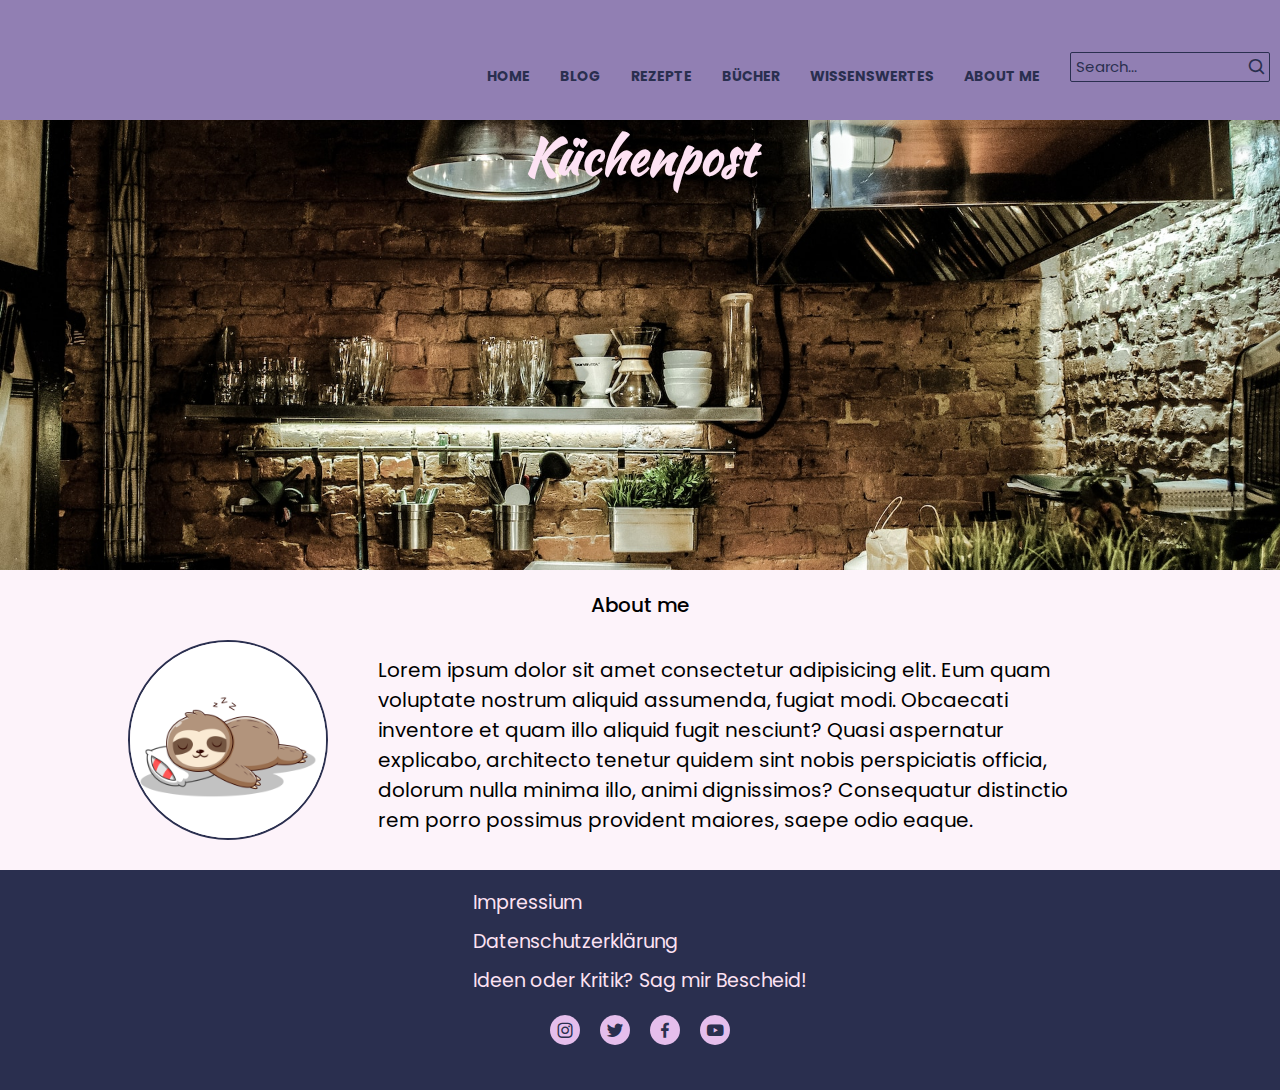
==== aboutme.html @ c2f1cff7 "Patricia: about me site finish" ====
<!DOCTYPE html>
<html lang="en">
  <head id="home">
    <meta charset="UTF-8" />
    <meta name="viewport" content="width=device-width, initial-scale=1.0" />
    <!-- Favicon -->
    <link rel="icon" href="/img/favicon.png" />
    <!-- Boxicons -->
    <link
      href="https://unpkg.com/boxicons@2.1.4/css/boxicons.min.css"
      rel="stylesheet"
    />
    <!-- Style Sheet -->
    <link rel="stylesheet" href="css/main.css" />
    <title>Kuechenpost</title>
  </head>
  <body>
    <header class="header">
      <!-- <div class="logo">
        <h2>Küchenpost</h2>
      </div> -->
      <div class="burger-menu">
        <i class="bx bx-menu"></i>
      </div>
      <nav class="navbar">
        <ul class="navbar__links">
          <li><a href="index.html">Home</a></li>
          <li><a href="blog.html">Blog</a></li>
          <li><a href="recipes.html">Rezepte</a></li>
          <li><a href="book.html">Bücher</a></li>
          <li><a href="#">Wissenswertes</a></li>
          <li><a href="aboutme.html">about me</a></li>
        </ul>
      </nav>
      <form action="#" class="search-bar">
        <input type="text" placeholder="Search..." />
        <button type="submit"><i class="bx bx-search"></i></button>
      </form>
    </header>
    <main>
      <div class="hero">
        <h1>Küchenpost</h1>
      </div>
      <h2>About me</h2>
      <div class="container about-me">
        <img src="img/sloth.jpg" alt="">
        <p>
          Lorem ipsum dolor sit amet consectetur adipisicing elit. Eum quam
          voluptate nostrum aliquid assumenda, fugiat modi. Obcaecati inventore
          et quam illo aliquid fugit nesciunt? Quasi aspernatur explicabo,
          architecto tenetur quidem sint nobis perspiciatis officia, dolorum
          nulla minima illo, animi dignissimos? Consequatur distinctio rem porro
          possimus provident maiores, saepe odio eaque.
        </p>
      </div>
    </main>

    <footer>
      <section class="footer">
        <div class="footer__links">
          <ul>
            <li><a href="impressium.html">Impressium</a></li>
            <li><a href="datenschutz.html">Datenschutzerklärung</a></li>
            <li>
              <a href="contactme.html">Ideen oder Kritik? Sag mir Bescheid!</a>
            </li>
          </ul>

          <div class="footer__icon">
            <a href="#"><i class="bx bxl-instagram"></i></a>
            <a href="#"><i class="bx bxl-twitter"></i></a>
            <a href="#"><i class="bx bxl-facebook"></i></a>
            <a href="#"><i class="bx bxl-youtube"></i></a>
          </div>
        </div>
      </section>
    </footer>

    <script type="text/javascript" src="/script.js"></script>
  </body>
</html>
---- css/main.css ----
@import url("https://fonts.googleapis.com/css2?family=Kaushan+Script&display=swap");
@import url("https://fonts.googleapis.com/css2?family=Poppins:wght@100;200;300;400;500;600;700;800;900&display=swap");
* {
  margin: 0;
  padding: 0;
  box-sizing: border-box;
  text-decoration: none;
  text-decoration-color: none;
}

:root {
  font-size: 62.5%;
  font-family: "Poppins", sans-serif;
}

body {
  background-color: #fdf3fa;
}

h2 {
  font-size: 2rem;
  font-weight: 500;
  text-align: center;
}

img {
  width: 20rem;
  aspect-ratio: 1/1;
  border-radius: 10%;
}

.header {
  position: fixed;
  top: 0;
  width: 100%;
  height: 12rem;
  background-color: #917fb3;
  display: flex;
  align-items: center;
  justify-content: flex-end;
}
.header .logo {
  display: flex;
  justify-content: center;
  align-items: center;
  margin-left: 3rem;
  margin-bottom: -0.9rem;
  font-family: "Kaushan Script", cursive;
  font-size: 2.5rem;
  color: #2a2f4f;
}

.burger-menu {
  display: block;
  cursor: pointer;
  font-size: 3rem;
  margin-right: 1rem;
  margin-bottom: -1.2rem;
}
.burger-menu .bx {
  color: #2a2f4f;
}

.navbar {
  display: none;
}
.navbar .navbar__links {
  display: flex;
  justify-content: flex-end;
  margin: 3rem;
  margin-bottom: -0.2rem;
  gap: 3rem;
  list-style: none;
  font-size: 1.4rem;
  font-weight: bold;
  text-transform: uppercase;
  color: #2a2f4f;
}
.navbar .navbar__links a {
  position: relative;
  font-size: 1.4rem;
  color: #2a2f4f;
}
.navbar .navbar__links a::after {
  content: "";
  position: absolute;
  left: 0;
  bottom: -0.3rem;
  width: 100%;
  height: 0.1rem;
  background: #2a2f4f;
  border-radius: 0.2rem;
  transform: translateY(0.8rem);
  opacity: 0;
  transition: 0.5s;
}
.navbar .navbar__links a:hover::after {
  transform: translateY(0);
  opacity: 1;
}
.navbar .navbar__links a:focus {
  color: #2a2f4f;
}

.search-bar {
  display: none;
  width: 20rem;
  height: 3rem;
  margin-bottom: -1.3rem;
  margin-right: 1rem;
  background: transparent;
  border: 0.1rem solid #2a2f4f;
  border-radius: 0.2rem;
}
.search-bar input {
  width: 100%;
  background: transparent;
  border: none;
  outline: none;
  font-size: 1.5rem;
  color: #2a2f4f;
  font-family: "Poppins", sans-serif;
  padding-left: 0.5rem;
}
.search-bar input::-moz-placeholder {
  color: #2a2f4f;
}
.search-bar input::placeholder {
  color: #2a2f4f;
}
.search-bar button {
  width: 2.8rem;
  height: 100%;
  background: transparent;
  border: none;
  outline: none;
  display: flex;
  justify-content: center;
  align-items: center;
}
.search-bar button i {
  font-size: 2rem;
  color: #2a2f4f;
}

main {
  display: flex;
  justify-content: center;
  display: flex;
  flex-direction: column;
  justify-content: center;
  margin-top: 10rem;
}
main .hero {
  width: 100%;
  height: 50vh;
  background-image: url("/img/background.jpg");
  background-size: cover;
  background-position: center;
  background-repeat: no-repeat;
}
main .hero h1 {
  color: #fde2f3;
  font-family: "Kaushan Script", cursive;
  font-size: 5rem;
  display: flex;
  justify-content: center;
  align-content: center;
}
main .hero2 {
  width: 100%;
  height: 10vh;
}
main div {
  margin: 2rem 0;
}
main div p {
  margin: 0 5rem;
  font-size: 2rem;
}

.container {
  width: 80%;
  margin: 2rem 10%;
  display: flex;
  flex-direction: column;
  justify-content: center;
  align-items: center;
}
.container img {
  width: 20rem;
  aspect-ratio: 1/1;
  border-radius: 50%;
  border: 0.2rem solid #2a2f4f;
  margin-bottom: 1rem;
  display: flex;
  justify-content: center;
}

.footer {
  background-color: #2a2f4f;
  height: 22rem;
  display: flex;
  justify-content: center;
}

.footer__links {
  margin: 2vh 15vw;
}
.footer__links li {
  list-style: none;
  margin-bottom: 1rem;
}
.footer__links li:hover {
  transform: translateX(-12px);
}
.footer__links li a {
  font-size: 1.9rem;
  color: #fde2f3;
  margin-bottom: 1rem;
  transition: 0.4s;
}
.footer__links li a:hover {
  color: #917fb3;
}

.footer__icon {
  display: flex;
  justify-content: center;
  align-items: center;
}
.footer__icon i {
  font-size: 2rem;
  color: #2a2f4f;
  height: 3rem;
  width: 3rem;
  border-radius: 50%;
  margin: 1rem;
  background-color: #e5beec;
  display: flex;
  justify-content: center;
  align-items: center;
  transition: 0.7s;
}
.footer__icon i:hover {
  transform: scale(1.8);
  color: #fde2f3;
  background-color: #2a2f4f;
}

@media screen and (min-width: 768px) {
  .navbar {
    display: flex;
  }
  .burger-menu {
    display: none;
  }
  .search-bar {
    display: flex;
  }
  .container {
    display: flex;
    flex-direction: row;
  }
}/*# sourceMappingURL=main.css.map */
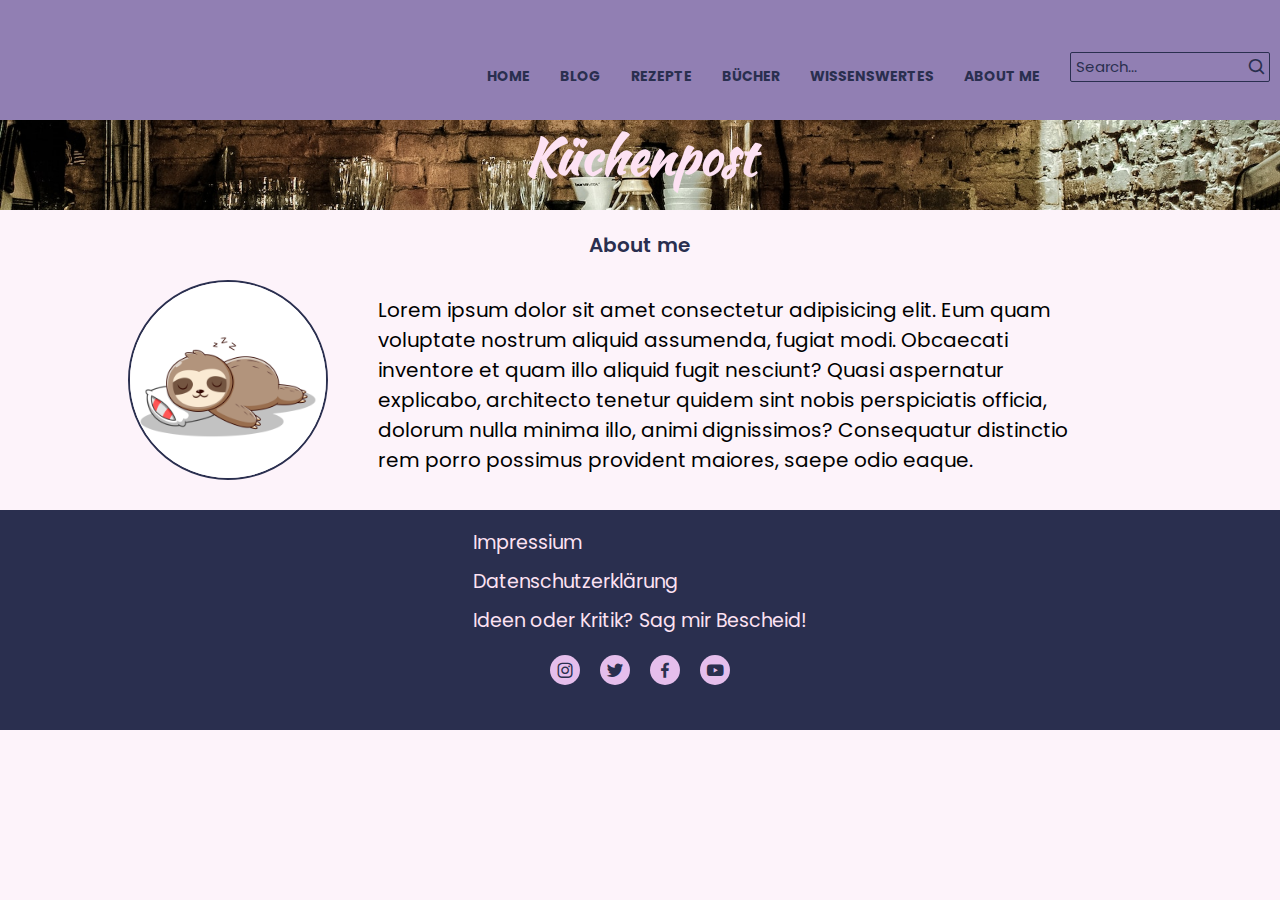
==== commit 70c33296: "Patricia: add Käsekuchen recipes (not finish)" ====
--- a/aboutme.html
+++ b/aboutme.html
@@ -38,7 +38,7 @@
       </form>
     </header>
     <main>
-      <div class="hero">
+      <div class="hero hero2">
         <h1>Küchenpost</h1>
       </div>
       <h2>About me</h2>
--- a/css/main.css
+++ b/css/main.css
@@ -19,8 +19,15 @@
 
 h2 {
   font-size: 2rem;
-  font-weight: 500;
+  font-weight: 600;
   text-align: center;
+  color: #2a2f4f;
+}
+
+h3 {
+  text-align: center;
+  font-size: 2rem;
+  font-weight: 600;
 }
 
 img {
@@ -35,6 +42,7 @@
   width: 100%;
   height: 12rem;
   background-color: #917fb3;
+  display: block;
   display: flex;
   align-items: center;
   justify-content: flex-end;
@@ -197,6 +205,66 @@
   justify-content: center;
 }
 
+.blog-section {
+  display: flex;
+  flex-wrap: wrap;
+}
+.blog-section .blog {
+  border: 2px solid #fde2f3;
+  border-radius: 0.5rem;
+}
+.blog-section .blog img {
+  display: flex;
+  justify-content: center;
+  width: 20rem;
+  aspect-ratio: 1/1;
+  border-radius: 0.3rem;
+  margin: 1rem 0.5rem 0.5rem 2rem;
+}
+.blog-section .blog .blog-box {
+  display: flex;
+  flex-direction: column;
+  justify-content: center;
+}
+
+.recipes-section {
+  display: grid;
+  grid-template-columns: 1fr;
+}
+.recipes-section img {
+  display: flex;
+  justify-content: center;
+  width: 20rem;
+  aspect-ratio: 1/1;
+  border-radius: 0.3rem;
+  margin: 1rem 0.5rem 0.5rem 2rem;
+}
+
+.recipes-table {
+  display: flex;
+  flex-direction: column;
+  justify-content: center;
+  margin: 0 10%;
+}
+.recipes-table table {
+  width: 80%;
+  border-collapse: collapse;
+  margin-top: 0.4rem;
+}
+.recipes-table table th,
+.recipes-table table td {
+  border: 0.2rem solid #917fb3;
+  padding: 0.4rem;
+  text-align: left;
+  font-size: 1.5rem;
+  gap: 1rem;
+  font-family: "Poppins", sans-serif;
+  color: #2a2f4f;
+}
+.recipes-table ol {
+  margin-top: 0.4rem;
+}
+
 .footer {
   background-color: #2a2f4f;
   height: 22rem;
@@ -262,4 +330,22 @@
     display: flex;
     flex-direction: row;
   }
+  .blog-section {
+    display: flex;
+    flex-wrap: wrap;
+  }
+  .recipes-section {
+    display: grid;
+    grid-template-columns: 1fr 1fr;
+  }
+  .recipes-table {
+    display: flex;
+    flex-direction: row;
+  }
+}
+@media screen and (min-width: 1280px) {
+  .recipes-section {
+    display: grid;
+    grid-template-columns: repeat(3, 1fr);
+  }
 }/*# sourceMappingURL=main.css.map */